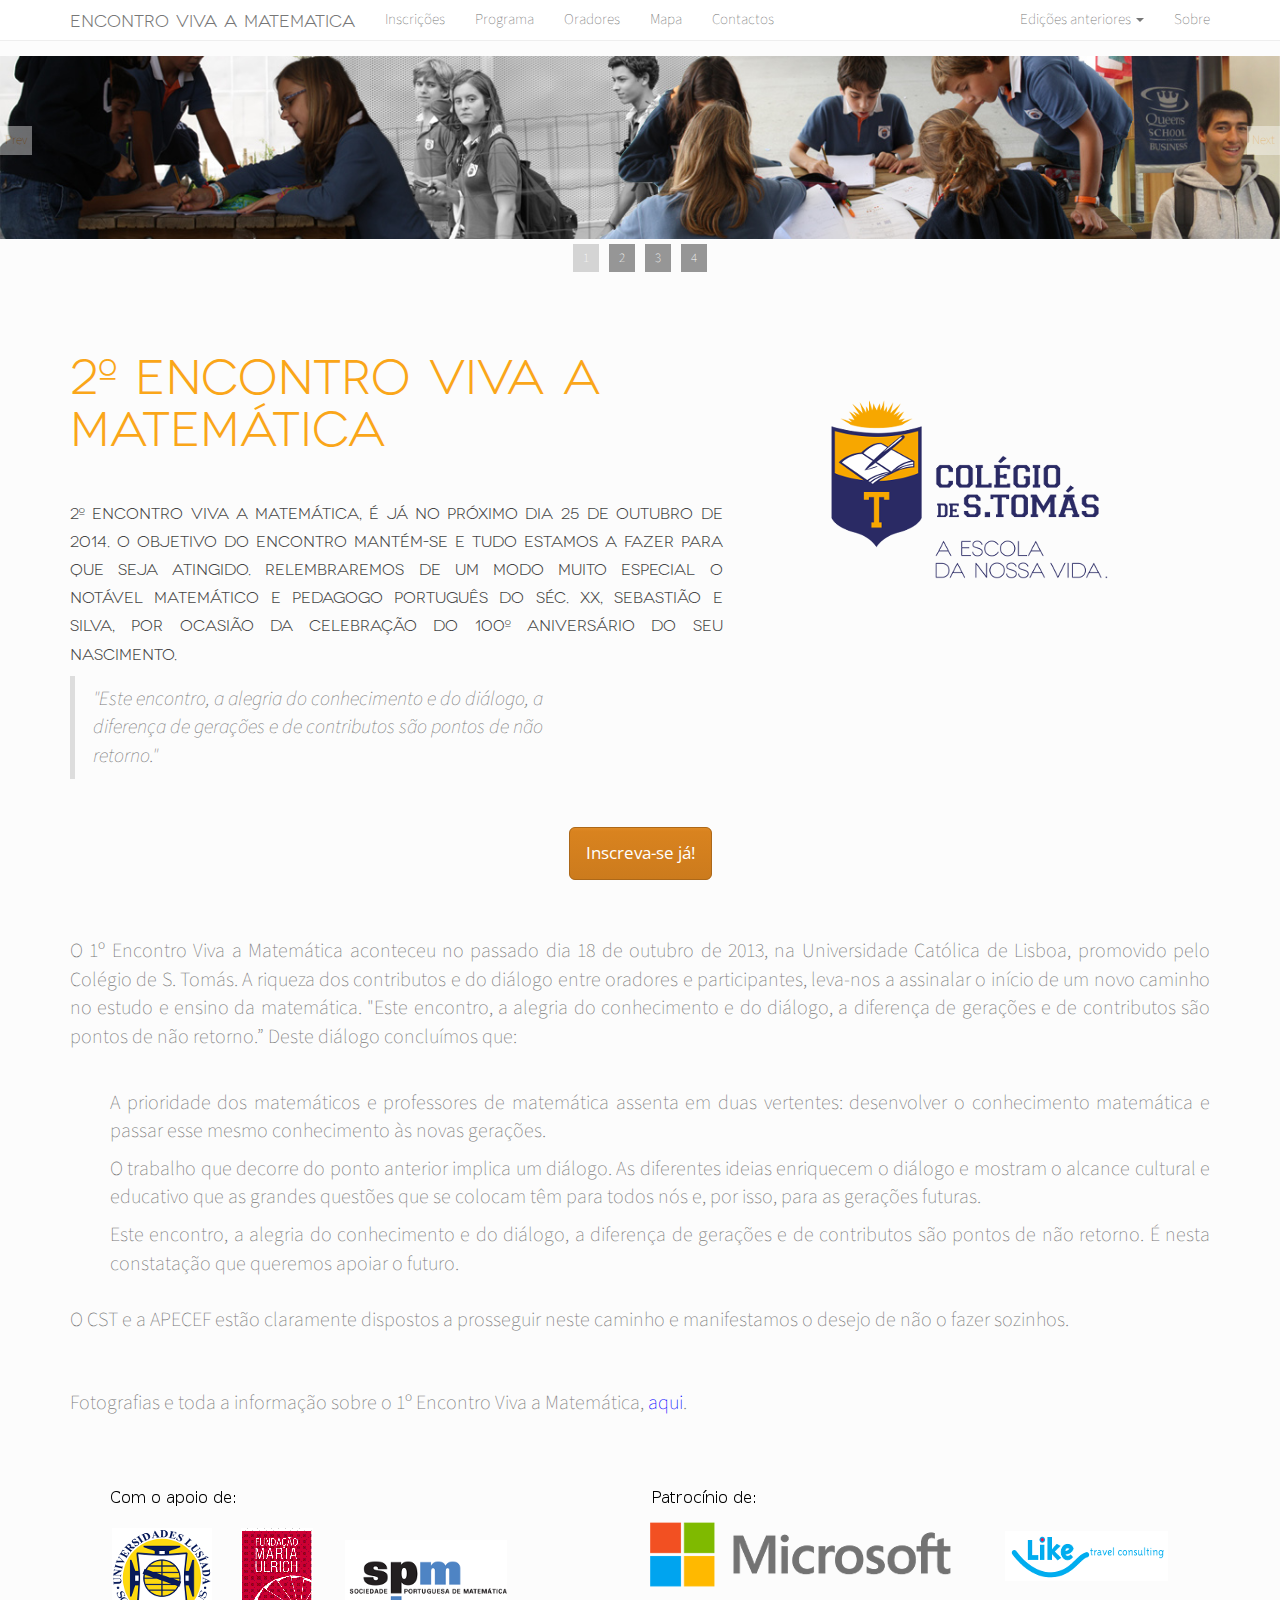
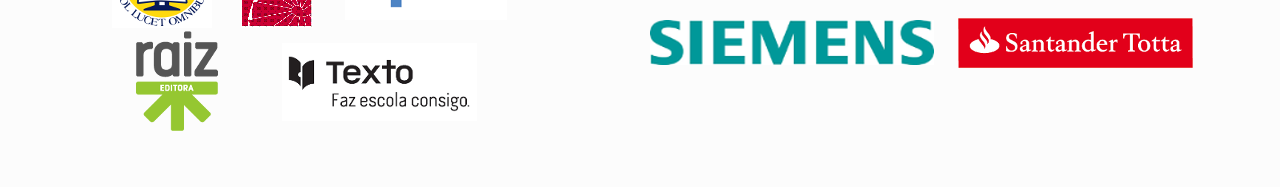
==== public_html/index.html @ 1c458500 "init repo" ====
<!DOCTYPE html>
<html lang="en">
  <head>
    <meta charset="utf-8">
    <title>2º Encontro Viva a Matematica</title>
    <meta name="viewport" content="width=device-width, initial-scale=1">
    <link rel="stylesheet" href="./assets/bootstrap.min.css" media="screen">
    <link rel="stylesheet" href="./assets/vivaamatematica.css" media="screen">

    <link href='http://fonts.googleapis.com/css?family=Source+Sans+Pro:300' rel='stylesheet' type='text/css'>

  <!-- Slider -->
  <link rel="stylesheet" href="./assets/slider/bjqs.css">
  <link rel="stylesheet" href="./assets/slider/demo.css">

 

   <!-- HTML5 shim and Respond.js IE8 support of HTML5 elements and media queries -->
    <!--[if lt IE 9]>
      <script src="../bower_components/html5shiv/dist/html5shiv.js"></script>
      <script src="../bower_components/respond/dest/respond.min.js"></script>
    <![endif]-->

  </head>
  <body>
    <div class="navbar navbar-default navbar-fixed-top">
      <div class="container">
        <div class="navbar-header">
          <a href="/" class="navbar-brand">Encontro Viva a Matematica</a>
          <button class="navbar-toggle" type="button" data-toggle="collapse" data-target="#navbar-main">
            <span class="icon-bar"></span>
            <span class="icon-bar"></span>
            <span class="icon-bar"></span>
          </button>
        </div>

        <div class="navbar-collapse collapse" id="navbar-main">
          <ul class="nav navbar-nav">
            <li><a href="./inscricoes.html">Inscrições</a></li>
            <li><a href="./programa.html">Programa</a></li>
            <li><a href="./oradores.html">Oradores</a></li>
            <li><a href="./mapa.html">Mapa</a></li>
            <li><a href="./contactos.html">Contactos</a></li>
          </ul>

          <ul class="nav navbar-nav navbar-right">
           
            <li class="dropdown">
              <a class="dropdown-toggle" data-toggle="dropdown" href="#" id="themes">Edições anteriores <span class="caret"></span></a>
              <ul class="dropdown-menu" aria-labelledby="themes">
                <li><a href="./edicao2013.html">Viva a Matemática 2013</a></li>
              </ul>
            </li>
  
            <li><a href="./sobre.html">Sobre</a></li>
          </ul>

        </div>
      </div>
    </div>


    <div class="container">
 
     <br><br><br>
<!--
      <div class="page-header" id="banner">
        <div class="row">
          <div class="col-lg-8 col-md-7 col-sm-6">
            <h1 class="blue">O puro prazer da Matemática</h1>
            <p class="lead">25 de Outubro 2014</p>
         </div>
        </div>
      </div>
-->

</div>

    <!-- SLIDER -->
    <div class="slider">
      <center>
        <div id="banner-fade">
          <ul class="bjqs">
            <li><img src="img/slider/web_bar_4.jpg"</li>
            <li><img src="img/slider/web_bar.png"</li>
            <li><img src="img/slider/web_bar_3.jpg"</li>
            <li><img src="img/slider/web_bar_2.png"</li>
          </ul>
        </div>
      </center>
    </div>
    <!-- END OF SLIDER -->


<div class="container">
      <div class="row">
          <div class="col-lg-7">
            <div class="bs-component">
              <h2 class="yellow">2º Encontro Viva a Matemática</h2>
            </div>
<h3 class="text-justify main-text">
<br>
 2º Encontro Viva a Matemática, é já no próximo dia 25 de 
outubro de 2014. O Objetivo do encontro mantém-se e tudo 
estamos a fazer para que seja atingido. Relembraremos de um 
modo muito especial o notável matemático e pedagogo 
português do séc. XX, Sebastião e Silva, por ocasião da 
celebração do 100º aniversário do seu nascimento.

</h3>
          </div>
          <div class="col-lg-5">
  <div class="logo">
    <a href="http://www.colegiodestomas.com"><img src="./img/logo-fundo-transparente-assinatura-small.png"></img></a>
  </div>
          </div>
        </div>


        <div class="row">
          <div class="col-lg-6">
            <div class="bs-component">
              <blockquote>
            <p><i>
      "Este encontro, a alegria do conhecimento e do diálogo, a diferença de gerações e de contributos são pontos de não retorno." 
</i></p>  
            </blockquote>
            </div>
          </div>
        </div>


<div class = "butao">
<center>
<a href="./inscricoes.html" class="btn btn-danger btn-lg">Inscreva-se já!</a>
</center>
</div>


      <div class="bs-docs-section">
<div class="testamento-text text-justify">
<br>
<br>
<p>
O 1º Encontro Viva a Matemática aconteceu no passado dia 18 de outubro de 2013, na Universidade Católica de Lisboa, 
promovido pelo Colégio de S. Tomás. A riqueza dos contributos e do diálogo entre oradores e participantes, leva-nos a assinalar o 
início de um novo caminho no estudo e ensino da matemática. 
 "Este encontro, a alegria do conhecimento e do diálogo, a diferença de gerações e de contributos são pontos de não retorno.”

Deste diálogo concluímos que:
<br>
<br> 
<ul>
<li><p>A prioridade dos matemáticos e professores de matemática assenta em duas vertentes: desenvolver o conhecimento matemática e passar esse mesmo conhecimento às novas gerações.
</p></li>

<li><p>O trabalho que decorre do ponto anterior implica um diálogo. As diferentes ideias enriquecem o diálogo e mostram o alcance cultural e educativo que as grandes questões que se colocam têm para todos nós e, por isso, para as gerações futuras.
</p> </li>

<li> <p>Este encontro, a alegria do conhecimento e do diálogo, a diferença de gerações e de contributos são pontos de não retorno. É nesta constatação que queremos apoiar o futuro.
</p></li>
</ul>
<br>
<p>O CST e a APECEF estão claramente dispostos a prosseguir neste caminho e manifestamos o desejo de não o fazer sozinhos.
</p>
<br><br> 
</p>
<p>
Fotografias e toda a informação sobre o 1º Encontro Viva a Matemática,<a href="./edicao2013.html"> aqui</a>.
</p>
</div>
</div>

<center>
      <footer>
        <img src="img/logos.png" class="img-responsive"></img>
      </footer>
</center>
    </div>


    <script src="https://code.jquery.com/jquery-1.10.2.min.js"></script>
    <script src="./assets/bootstrap.min.js"></script>
    <script src="./assets/slider/js/bjqs-1.3.min.js"></script>
    <script src="./assets/vivaamatematica.js"></script>
  </body>
</html>
---- public_html/assets/vivaamatematica.css ----
@font-face {
  font-family: 'Lato';
  font-style: normal;
  font-weight: 300;
  src: local('Lato Light'), local('Lato-Light'), url(https://fonts.gstatic.com/s/lato/v10/KT3KS9Aol4WfR6Vas8kNcg.woff) format('woff');
}
@font-face {
  font-family: 'Lato';
  font-style: normal;
  font-weight: 400;
  src: local('Lato Regular'), local('Lato-Regular'), url(https://fonts.gstatic.com/s/lato/v10/9k-RPmcnxYEPm8CNFsH2gg.woff) format('woff');
}
@font-face {
  font-family: 'Lato';
  font-style: normal;
  font-weight: 700;
  src: local('Lato Bold'), local('Lato-Bold'), url(https://fonts.gstatic.com/s/lato/v10/wkfQbvfT_02e2IWO3yYueQ.woff) format('woff');
}

@font-face {
  font-family: novecento;
  src: url('./fonts/Novecentowide-Book.otf');
}


h1, h2, h3, h4, p {
  font-size: 1.2em;
}

footer {

  padding-top: 50px;
  padding-bottom: 50px;
}

.container, h1, h2, h3, h4 {
  font-family: novecento, Lato;
}

p {
  font-family: Source Sans Pro;
  font-size: 20px;
}


/* nav menu */

.nav li {
  font-size: 15px;
}

.page-header {
  border-bottom: 0px;
}

.main-text {
  line-height: 1.8;
}

.testamento-text h4 {
  line-height: 1.6;
}

.logo {
  padding-top:  70px;
  padding-bottom: 40px;
  padding-left: 70px;
}

.yellow {
  color: #faa619;
}

.blue {
  color: #242C68;
}

.slider {
  padding-bottom: 30px;
}

.inscricoes {
  display: block;
  padding-top: 30px;
}

li {
list-style-type: none;
}


.butao {
 padding-top: 30px;
  padding-bottom: 20px;  
}

.programa {
  padding-top: 50px;
  padding-left: 30px;

}

.programa .row {
  padding-top: 15px;
  text-align: justify;
}

.programa #break {
  text-align: center;
  padding: 25px;
  font-size: 15px;
}

.programa h4 {
  font-family: Source Sans Pro;
  padding-top: 0px;
}


/* oradores */
#oradores {
  //padding-top: 100px;
}
#orador-texto  {
  padding-top: 100px;
}

#orador-img {
  padding-top:130px;
}

#orador-texto {
  text-align: justify;  
}

#orador-texto h3 {
  font-size: 20px;
  font-weight: bold;
  padding-bottom: 10px;
}

/*edicoes passadas*/


#edicao-passada-menu {
  padding-top: 30px;
}

#edicao-passada-menu ul {
  margin: 0;
  padding: 0;
}

#edicao-passada-menu ul li {
  display: inline;
  font-family: novecento;
  padding-right: 15px;
}


#edicao-passada-texto {
  padding-top: 70px;
  padding-bottom: 50px;
}

#edicao-passada-texto li {
  font-size: 20px;
  padding-top: 10px;
  text-indent: 10px;
}

#edicao-passada-texto ul {
  padding-bottom:30px;
}

#edicao-passada-texto p, li {
  font-family: Source Sans Pro;
  text-align: justify;
}


#edicao-passada-imgs, #edicao-passada-oradores, #edicao-passada-programa, #edicao-passada-suporte {
  padding-bottom: 30px;  
}


#edicao-passada-imgs h2, #edicao-passada-oradores h2, #edicao-passada-programa h2, #edicao-passada-suporte h2 {
  font-size:28px;
}


#edicao-passada-imgs {
  padding-top: 30px;
  padding-bottom: 150px;
}

#edicao-passada-imgs p {
  font-family: Source Sans Pro;
  text-align: justify;
}

#edicao-passada-imgs #galeria-fotos {
  padding-top: 30px;
  height: 500px;
  width: 700px;
  margin-right: auto;
  margin-left: auto;
}

#edicao-passada-oradores #orador-img  {
  padding-top: 50px;
  padding-bottom: 100px;
}

#edicao-passada-oradores #orador-texto  {
  padding-top: 30px;
  padding-bottom: 100px;
}

#edicao-passada-oradores #orador-texto {
  padding-left: 70px;
}

#edicao-passada-oradores p {
  font-family: Source Sans Pro;
  text-align: justify;
}



#edicao-passada-programa p {
  font-family: Source Sans Pro;
  text-align: justify;
}


#edicao-passada-suporte p {
  font-family: Source Sans Pro;
  text-align: justify;
}

#edicao-passada-suporte h2 {
  padding: 50px 0 50px 0 ;
}

#edicao-passada-programa #break {
  padding-left: 100px;
  text-align: left;
}


#mapa h3 {
padding-top: 50px;
}

#mapa {
padding-top: 70px;
}

/*links*/
a:link {
    color: blue;
}
a:visited {
    color: blue;
}
a:hover {
    color: blue;
}
a:active {
    color: blue;
}

/*butao*/
.butao a:link {
    color: white;
}
.butao a:visited {
    color: white;
}
.butao a:hover {
    color: white;
}
.butao a:active {
    color: white;
}
---- public_html/assets/slider/bjqs.css ----
/* Basic jQuery Slider essential styles */

ul.bjqs{position:relative; list-style:none;padding:0;margin:0;overflow:hidden; display:none;}
li.bjqs-slide{position:absolute; display:none;}
ul.bjqs-controls{list-style:none;margin:0;padding:0;z-index:9999;}
ul.bjqs-controls.v-centered li a{position:absolute;}
ul.bjqs-controls.v-centered li.bjqs-next a{right:0;}
ul.bjqs-controls.v-centered li.bjqs-prev a{left:0;}
ol.bjqs-markers{list-style: none; padding: 0; margin: 0; width:100%;}
ol.bjqs-markers.h-centered{text-align: center;}
ol.bjqs-markers li{display:inline;}
ol.bjqs-markers li a{display:inline-block;}
p.bjqs-caption{display:block;width:96%;margin:0;padding:2%;position:absolute;bottom:0;}
---- public_html/assets/slider/demo.css ----
/* Demo CSS - You do not need this css in your own slider */

body{
	font-family: "Open Sans", helvetica, arial;
}

pre{
	font-family: "Source Code Pro", monospace;
	display: block;
	padding: 9.5px;
	margin: 0 0 10px;
	font-size: 13px;
	line-height: 20px;
	word-break: break-all;
	word-wrap: break-word;
	white-space: pre;
	white-space: pre-wrap;
	background-color: whiteSmoke;
	border: 1px solid #CCC;
	-webkit-border-radius: 4px;
	-moz-border-radius: 4px;
	border-radius: 4px;
}

h2{
	font-size: 48px;
}

pre + h2{
	margin-top: 80px;
}

#container{
	max-width:620px;
	margin:0 auto;
	padding-bottom:80px;
}

#banner-fade,
#banner-slide{
	margin-bottom: 60px;
}

ul.bjqs-controls.v-centered li a{
	display:block;
	padding:5px;
	background:#fff;
	color:#ffa42f;
	text-decoration: none;
	opacity: 0.4;
}

ul.bjqs-controls.v-centered li a:hover{
	background:#000;
	color:#ffa42f;
	opacity: 0.4;
}

ol.bjqs-markers li a{
	padding:5px 10px;
	background:#000;
	color:#fff;
	margin:5px;
	text-decoration: none;
	opacity:0.4;

}

ol.bjqs-markers li.active-marker a,
ol.bjqs-markers li a:hover{
	background: #999;
}

p.bjqs-caption{
	background: rgba(255,255,255,0.5);
}
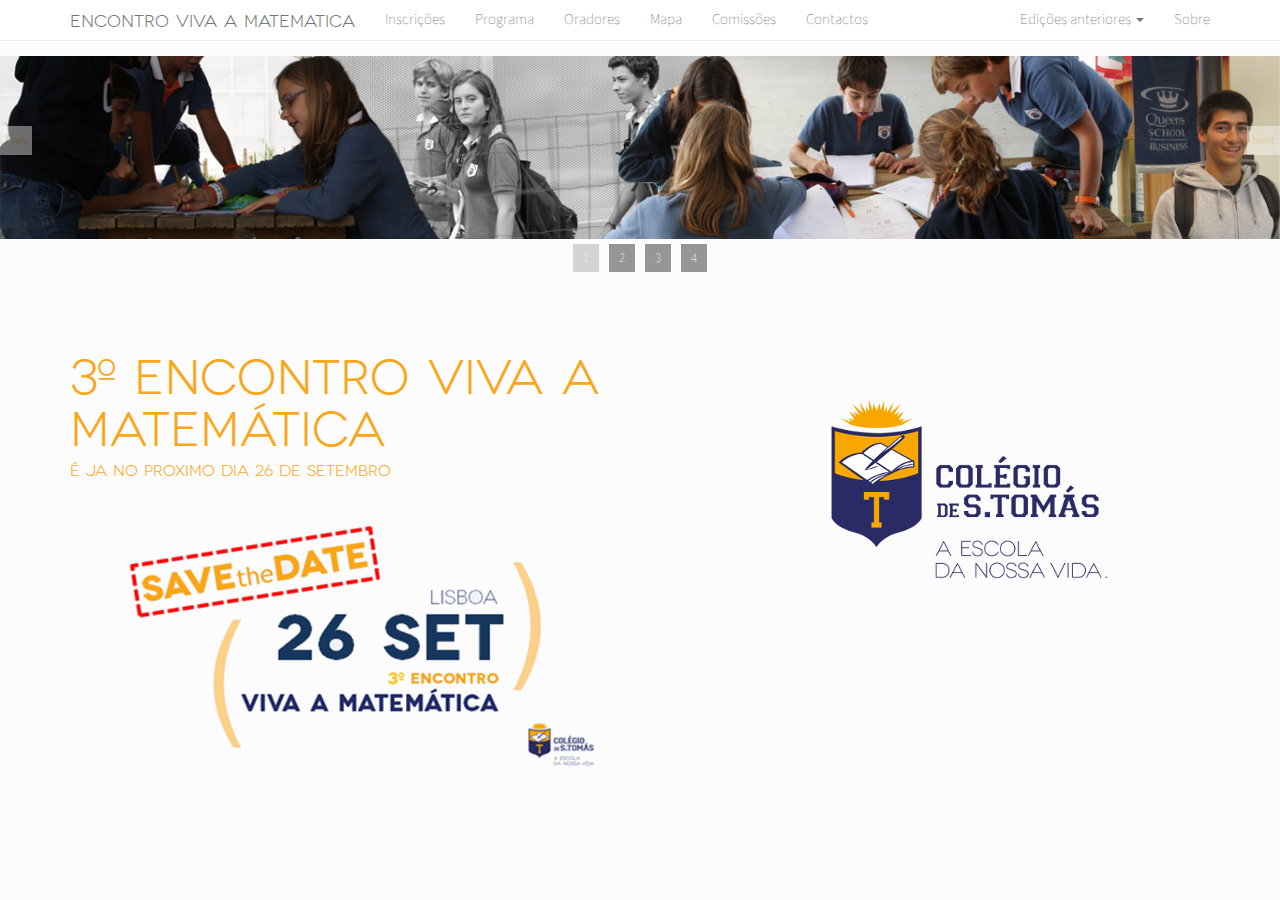
==== commit 37aa1efe: "first production modifications for 2015 edition" ====
--- a/public_html/index.html
+++ b/public_html/index.html
@@ -2,7 +2,7 @@
 <html lang="en">
   <head>
     <meta charset="utf-8">
-    <title>2º Encontro Viva a Matematica</title>
+    <title>Encontro Viva a Matematica</title>
     <meta name="viewport" content="width=device-width, initial-scale=1">
     <link rel="stylesheet" href="./assets/bootstrap.min.css" media="screen">
     <link rel="stylesheet" href="./assets/vivaamatematica.css" media="screen">
@@ -40,6 +40,7 @@
             <li><a href="./programa.html">Programa</a></li>
             <li><a href="./oradores.html">Oradores</a></li>
             <li><a href="./mapa.html">Mapa</a></li>
+            <li><a href="./comissoes.html">Comissões</a></li>
             <li><a href="./contactos.html">Contactos</a></li>
           </ul>
 
@@ -48,7 +49,8 @@
             <li class="dropdown">
               <a class="dropdown-toggle" data-toggle="dropdown" href="#" id="themes">Edições anteriores <span class="caret"></span></a>
               <ul class="dropdown-menu" aria-labelledby="themes">
-                <li><a href="./edicao2013.html">Viva a Matemática 2013</a></li>
+                <li><a href="./edicao2013.html">1º Viva a Matemática 2013</a></li>
+                <li><a href="./edicao2014.html">2º Viva a Matemática 2014</a></li>
               </ul>
             </li>
   
@@ -96,16 +98,12 @@
       <div class="row">
           <div class="col-lg-7">
             <div class="bs-component">
-              <h2 class="yellow">2º Encontro Viva a Matemática</h2>
+              <h2 class="yellow">3º Encontro Viva a Matemática</h2>
+              <h4 class="yellow">É ja no proximo dia 26 de Setembro</h3>
             </div>
 <h3 class="text-justify main-text">
-<br>
- 2º Encontro Viva a Matemática, é já no próximo dia 25 de 
-outubro de 2014. O Objetivo do encontro mantém-se e tudo 
-estamos a fazer para que seja atingido. Relembraremos de um 
-modo muito especial o notável matemático e pedagogo 
-português do séc. XX, Sebastião e Silva, por ocasião da 
-celebração do 100º aniversário do seu nascimento.
+
+    <img class="img-responsive" src="./img/vivaamat3.png"></img>
 
 </h3>
           </div>
@@ -117,65 +115,6 @@
         </div>
 
 
-        <div class="row">
-          <div class="col-lg-6">
-            <div class="bs-component">
-              <blockquote>
-            <p><i>
-      "Este encontro, a alegria do conhecimento e do diálogo, a diferença de gerações e de contributos são pontos de não retorno." 
-</i></p>  
-            </blockquote>
-            </div>
-          </div>
-        </div>
-
-
-<div class = "butao">
-<center>
-<a href="./inscricoes.html" class="btn btn-danger btn-lg">Inscreva-se já!</a>
-</center>
-</div>
-
-
-      <div class="bs-docs-section">
-<div class="testamento-text text-justify">
-<br>
-<br>
-<p>
-O 1º Encontro Viva a Matemática aconteceu no passado dia 18 de outubro de 2013, na Universidade Católica de Lisboa, 
-promovido pelo Colégio de S. Tomás. A riqueza dos contributos e do diálogo entre oradores e participantes, leva-nos a assinalar o 
-início de um novo caminho no estudo e ensino da matemática. 
- "Este encontro, a alegria do conhecimento e do diálogo, a diferença de gerações e de contributos são pontos de não retorno.”
-
-Deste diálogo concluímos que:
-<br>
-<br> 
-<ul>
-<li><p>A prioridade dos matemáticos e professores de matemática assenta em duas vertentes: desenvolver o conhecimento matemática e passar esse mesmo conhecimento às novas gerações.
-</p></li>
-
-<li><p>O trabalho que decorre do ponto anterior implica um diálogo. As diferentes ideias enriquecem o diálogo e mostram o alcance cultural e educativo que as grandes questões que se colocam têm para todos nós e, por isso, para as gerações futuras.
-</p> </li>
-
-<li> <p>Este encontro, a alegria do conhecimento e do diálogo, a diferença de gerações e de contributos são pontos de não retorno. É nesta constatação que queremos apoiar o futuro.
-</p></li>
-</ul>
-<br>
-<p>O CST e a APECEF estão claramente dispostos a prosseguir neste caminho e manifestamos o desejo de não o fazer sozinhos.
-</p>
-<br><br> 
-</p>
-<p>
-Fotografias e toda a informação sobre o 1º Encontro Viva a Matemática,<a href="./edicao2013.html"> aqui</a>.
-</p>
-</div>
-</div>
-
-<center>
-      <footer>
-        <img src="img/logos.png" class="img-responsive"></img>
-      </footer>
-</center>
     </div>
 
 
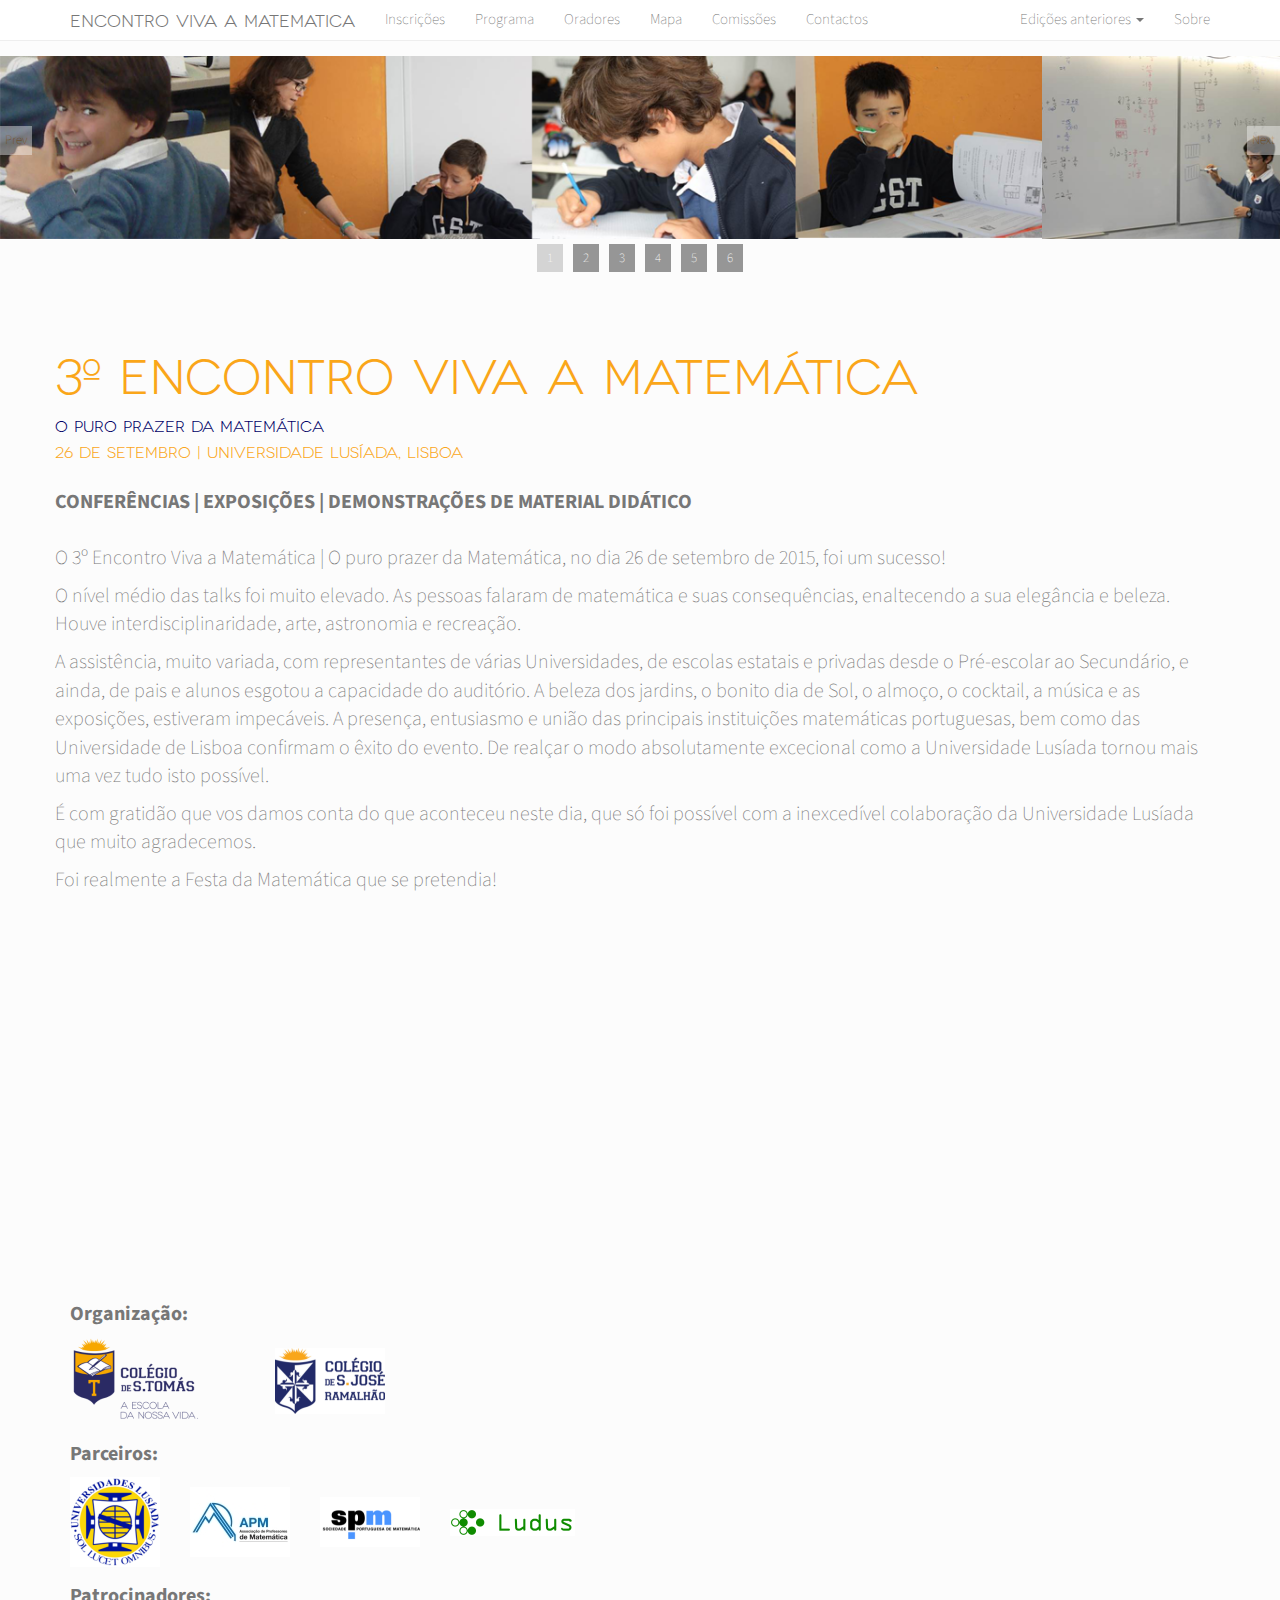
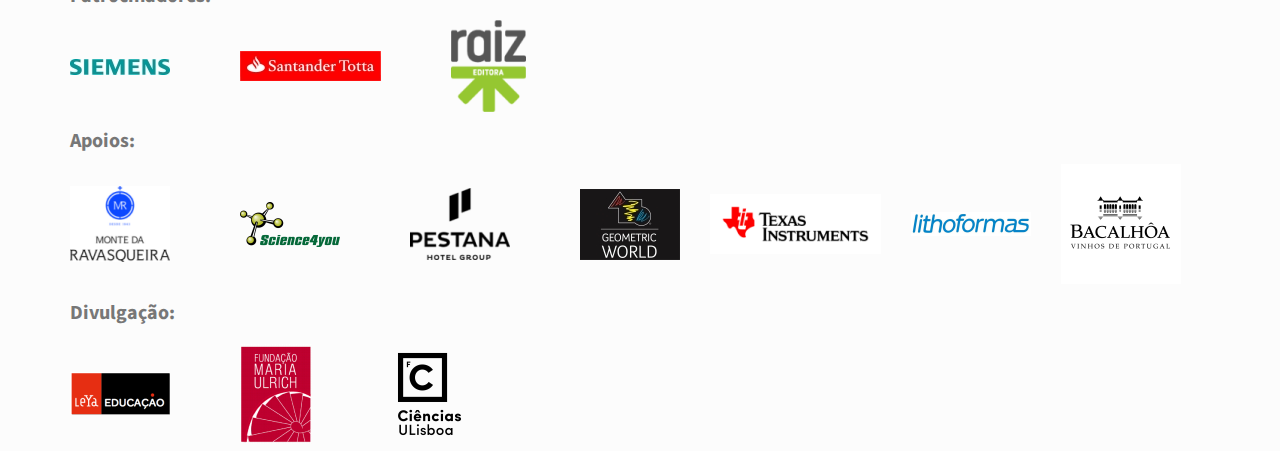
==== commit da84b668: "new version with videos" ====
--- a/public_html/index.html
+++ b/public_html/index.html
@@ -1,17 +1,19 @@
 <!DOCTYPE html>
 <html lang="en">
-  <head>
+  
+<!-- Mirrored from vivaamatematica.com/ by HTTrack Website Copier/3.x [XR&CO'2014], Mon, 23 Nov 2015 16:56:01 GMT -->
+<head>
     <meta charset="utf-8">
     <title>Encontro Viva a Matematica</title>
     <meta name="viewport" content="width=device-width, initial-scale=1">
-    <link rel="stylesheet" href="./assets/bootstrap.min.css" media="screen">
-    <link rel="stylesheet" href="./assets/vivaamatematica.css" media="screen">
+    <link rel="stylesheet" href="assets/bootstrap.min.css" media="screen">
+    <link rel="stylesheet" href="assets/vivaamatematica.css" media="screen">
 
     <link href='http://fonts.googleapis.com/css?family=Source+Sans+Pro:300' rel='stylesheet' type='text/css'>
 
   <!-- Slider -->
-  <link rel="stylesheet" href="./assets/slider/bjqs.css">
-  <link rel="stylesheet" href="./assets/slider/demo.css">
+  <link rel="stylesheet" href="assets/slider/bjqs.css">
+  <link rel="stylesheet" href="assets/slider/demo.css">
 
  
 
@@ -26,7 +28,7 @@
     <div class="navbar navbar-default navbar-fixed-top">
       <div class="container">
         <div class="navbar-header">
-          <a href="/" class="navbar-brand">Encontro Viva a Matematica</a>
+          <a href="index.html" class="navbar-brand">Encontro Viva a Matematica</a>
           <button class="navbar-toggle" type="button" data-toggle="collapse" data-target="#navbar-main">
             <span class="icon-bar"></span>
             <span class="icon-bar"></span>
@@ -36,12 +38,12 @@
 
         <div class="navbar-collapse collapse" id="navbar-main">
           <ul class="nav navbar-nav">
-            <li><a href="./inscricoes.html">Inscrições</a></li>
-            <li><a href="./programa.html">Programa</a></li>
-            <li><a href="./oradores.html">Oradores</a></li>
-            <li><a href="./mapa.html">Mapa</a></li>
-            <li><a href="./comissoes.html">Comissões</a></li>
-            <li><a href="./contactos.html">Contactos</a></li>
+            <li><a href="inscricoes.html">Inscrições</a></li>
+            <li><a href="programa.html">Programa</a></li>
+            <li><a href="oradores.html">Oradores</a></li>
+            <li><a href="mapa.html">Mapa</a></li>
+            <li><a href="comissoes.html">Comissões</a></li>
+            <li><a href="contactos.html">Contactos</a></li>
           </ul>
 
           <ul class="nav navbar-nav navbar-right">
@@ -49,12 +51,12 @@
             <li class="dropdown">
               <a class="dropdown-toggle" data-toggle="dropdown" href="#" id="themes">Edições anteriores <span class="caret"></span></a>
               <ul class="dropdown-menu" aria-labelledby="themes">
-                <li><a href="./edicao2013.html">1º Viva a Matemática 2013</a></li>
-                <li><a href="./edicao2014.html">2º Viva a Matemática 2014</a></li>
+                <li><a href="edicao2013.html">1º Viva a Matemática 2013</a></li>
+                <li><a href="edicao2014.html">2º Viva a Matemática 2014</a></li>
               </ul>
             </li>
   
-            <li><a href="./sobre.html">Sobre</a></li>
+            <li><a href="sobre.html">Sobre</a></li>
           </ul>
 
         </div>
@@ -83,10 +85,13 @@
       <center>
         <div id="banner-fade">
           <ul class="bjqs">
+            <li><img src="img/slider/web_bar.png"</li>
+            <li><img src="img/slider/web_bar_2.png"</li>
+            <li><img src="img/slider/web_bar_3.jpg"</li>
             <li><img src="img/slider/web_bar_4.jpg"</li>
-            <li><img src="img/slider/web_bar.png"</li>
-            <li><img src="img/slider/web_bar_3.jpg"</li>
-            <li><img src="img/slider/web_bar_2.png"</li>
+            <li><img src="img/slider/web_bar_5.jpg"</li>
+            <li><img src="img/slider/web_bar_6.jpg"</li>
+
           </ul>
         </div>
       </center>
@@ -96,32 +101,146 @@
 
 <div class="container">
       <div class="row">
-          <div class="col-lg-7">
             <div class="bs-component">
               <h2 class="yellow">3º Encontro Viva a Matemática</h2>
-              <h4 class="yellow">É ja no proximo dia 26 de Setembro</h3>
+              <h3 style="color:#000066">O Puro Prazer da Matemática</h3>
+              <h4 class="yellow">26 de Setembro | Universidade Lusíada, Lisboa</h3>
             </div>
-<h3 class="text-justify main-text">
-
-    <img class="img-responsive" src="./img/vivaamat3.png"></img>
-
-</h3>
           </div>
-          <div class="col-lg-5">
-  <div class="logo">
-    <a href="http://www.colegiodestomas.com"><img src="./img/logo-fundo-transparente-assinatura-small.png"></img></a>
-  </div>
-          </div>
-        </div>
-
-
-    </div>
+     </div>
+ 
+ 
+ <table class="container"><tr><td>
+ <br>
+ <p><strong style="text-align:center;">CONFERÊNCIAS | EXPOSIÇÕES | DEMONSTRAÇÕES DE MATERIAL DIDÁTICO</strong></p>
+ <br>
+ <p>O 3º Encontro Viva a Matemática | O puro prazer da Matemática, no dia 26 de setembro de 2015, foi um sucesso!</p>
+ <p>O nível médio das talks foi muito elevado. As pessoas falaram de matemática e suas consequências, enaltecendo a sua elegância e beleza. Houve interdisciplinaridade, arte, astronomia e recreação.</p>
+ <p>A assistência, muito variada, com representantes de várias Universidades, de escolas estatais e privadas desde o Pré-escolar ao Secundário, e ainda,  de pais e alunos esgotou a capacidade do auditório. A beleza dos jardins, o bonito dia de Sol, o almoço, o cocktail, a música e as exposições, estiveram impecáveis. A presença, entusiasmo e união das principais instituições matemáticas portuguesas, bem como das Universidade de Lisboa confirmam o êxito do evento. De realçar o modo absolutamente excecional como a Universidade Lusíada tornou mais uma vez tudo isto possível.</p>
+ <p>É com gratidão que vos damos conta do que aconteceu neste dia, que só foi possível com a inexcedível colaboração da Universidade Lusíada que muito agradecemos.</p>
+ <p>Foi realmente a Festa da Matemática que se pretendia!</p>
+ </td></tr></table>
+ 
+<br><br>
+<center>
+<iframe width="420" height="315"
+src="https://www.youtube.com/embed/oTwSRZ_dYjk" frameborder="0" allowfullscreen></iframe>
+</center>
+
+
+
+ 
+ <div class="container">
+ <div id="edicao-passada-programa" style="padding: 40px 0px 0px 0px">
+ <p><b>Organização:</b></p>
+ </div>
+ <table>
+	 <tr>       
+<td><div style="padding-left:0px">
+    <a href="http://www.colegiodestomas.com/"><img src="img/logo/logo-fundo-transparente-assinatura-small.png"></img></a>
+ </div></td>
+ <td><div style="padding-left:70px">
+    <a href="http://www.colegio-ramalhao.com/"><img src="img/logo/s_jose.png"></img></a>
+ </div></td>
+ </tr></table>
+ 
+ <div id="edicao-passada-programa" style="padding: 15px 0px 0px 0px">
+ <p><b>Parceiros:</b></p>
+ </div>
+ <table ><tr>
+<td><div style="padding-left:0px">
+ <a href="http://www.ulusiada.pt/"><img src="img/logo/lusiada.png"></img></a>
+ </div></td>
+ <td><div style="padding-left:30px;padding-top:0px">
+ <a href="http://www.apm.pt/"><img src="img/logo/apm.jpg"></img></a>
+ </div></td>
+ <td><div style="padding-left:30px;padding-top:0px">
+ <a href="http://www.spm.pt/"><img src="img/logo/spm.png"></img></a>
+ </div></td>
+ <td><div style="padding-left:30px;padding-top:0px">
+ <a href="http://www.ludicum.org/"><img src="img/logo/ludus.png"></img></a>
+ </div></td>
+</tr></table>  
+          
+          
+ <div id="edicao-passada-programa" style="padding: 15px 0px 0px 0px">
+ <p><b>Patrocinadores:</b></p>
+ </div>
+ <table><tr>
+<td><div style="padding-left:0px">
+ <a href="http://www.siemens.pt/"><img src="img/logo/siemens.jpg"></img></a>
+ </div></td>
+
+<td><div style="padding-left: 70px">
+ <a href="https://www.santandertotta.pt/"><img src="img/logo/satander.jpg"></img></a>
+ </div></td>        
+
+<td><div style="padding-left:70px">
+<a href="http://www.raizeditora.pt/"><img src="img/logo/raiz.png"></img></a>
+</div></td>
+</tr></table>  
+
+ <div id="edicao-passada-programa" style="padding: 15px 0px 0px 0px">
+ <p><b>Apoios:</b></p>
+ </div>
+ <table><tr>
+<td><div style="padding-left:0px">
+ <a href="http://www.ravasqueira.com/"><img src="img/logo/monte_ravas.png"></img></a>
+ </div></td>
+
+<td><div style="padding-left:70px">
+ <a href="http://www.science4you.pt/"><img src="img/logo/science4u.png"></img></a>
+ </div></td>
+
+<td><div style="padding-left:70px">
+ <a href="http://www.pestana.com/"><img src="img/logo/pestana.png"></img></a>
+ </div></td>
+
+<td><div style="padding-left:70px">
+ <a href="http://www.geometricworld.com/"><img src="img/logo/geo_world.jpg"></img></a>
+ </div></td>
+
+<td><div style="padding-left:30px">
+ <a href="https://education.ti.com/pt/portugal/home"><img src="img/logo/ti.png"></img></a>
+ </div></td>
+
+<td><div style="padding-left:30px">
+ <a href="http://www.lithoformas.pt/"><img src="img/logo/lithoformas.png"></img></a>
+ </div></td>
+
+<td><div style="padding-left:30px">
+ <a href="http://www.bacalhoa.com/"><img src="img/logo/bacalhoa.png"></img></a>
+ </div></td>
+
+
+</tr></table> 
+ <div id="edicao-passada-programa" style="padding: 15px 0px 0px 0px">
+ <p><b>Divulgação:</b></p>
+ </div>
+ <table><tr>
+
+<td><div style="padding-left:0px">
+ <a href="http://www.leya.com/"><img src="img/logo/leya.png"></img></a>
+</div></td>
+
+
+<td><div style="padding-left:70px">
+ <a href="http://fundacaomariaulrich.blogspot.pt/"><img src="img/logo/ulrich.png"></img></a>
+</div></td>
+
+<td><div style="padding-left:70px">
+ <a href="http://www.fc.ul.pt/"><img src="img/logo/fc.png"></img></a>
+</div></td>
+</tr></table>
+</div>
 
 
     <script src="https://code.jquery.com/jquery-1.10.2.min.js"></script>
-    <script src="./assets/bootstrap.min.js"></script>
-    <script src="./assets/slider/js/bjqs-1.3.min.js"></script>
-    <script src="./assets/vivaamatematica.js"></script>
+    <script src="assets/bootstrap.min.js"></script>
+    <script src="assets/slider/js/bjqs-1.3.min.js"></script>
+    <script src="assets/vivaamatematica.js"></script>
   </body>
+
+<!-- Mirrored from vivaamatematica.com/ by HTTrack Website Copier/3.x [XR&CO'2014], Mon, 23 Nov 2015 16:56:58 GMT -->
 </html>
 
--- a/public_html/assets/vivaamatematica.css
+++ b/public_html/assets/vivaamatematica.css
@@ -19,7 +19,7 @@
 
 @font-face {
   font-family: novecento;
-  src: url('./fonts/Novecentowide-Book.otf');
+  src: url('fonts/Novecentowide-Book.otf');
 }
 
 
@@ -129,6 +129,8 @@
   padding-top:130px;
 }
 
+
+
 #orador-texto {
   text-align: justify;  
 }
@@ -138,6 +140,13 @@
   font-weight: bold;
   padding-bottom: 10px;
 }
+/* esta é a tabela/páginas de texto inteiro*/
+#tabela{
+margin: auto;
+padding: 77px;
+width: 75%;
+}
+
 
 /*edicoes passadas*/
 
